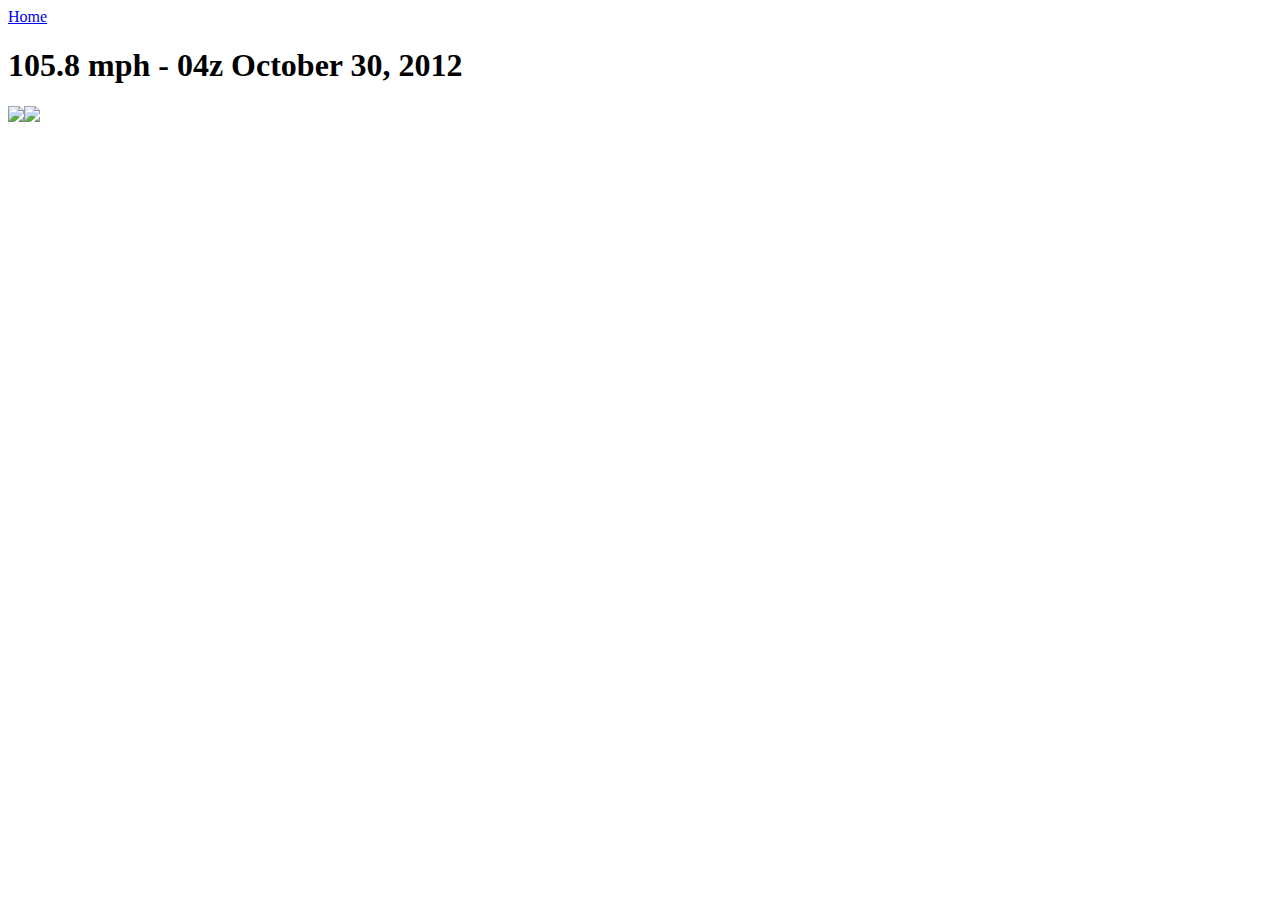
==== Event Pages/105.8 mph - 04z October 30, 2012.html @ 98e9d6e8 "Add Event Pages" ====
<!DOCTYPE html>
<html lang="en" dir="ltr">
  <head>
    <meta charset="utf-8">
    <title>105.8 mph - 04z October 30, 2012</title>
    <link rel="stylesheet" href="C:\Program Files\Python39\UNCA\Grandfather-Data\Web Page\stylesheet.css">
  </head>
  <body>
    <a href="C:\Program Files\Python39\UNCA\Grandfather-Data\Web Page\index.html">Home</a>
    <h1 class="basic-center">105.8 mph - 04z October 30, 2012</h1>
    <table align="center">
      <tbody>
        <tr>
          <img src="./All Graphics/500mb and MSLP 10-30-12.png" width="50%" class="basic-center">
          <img src="./All Graphics/Sounding 10-30-12.png" width="50%" class="basic-center">
        </tr>
      </tbody>
    </table>

  </body>
</html>
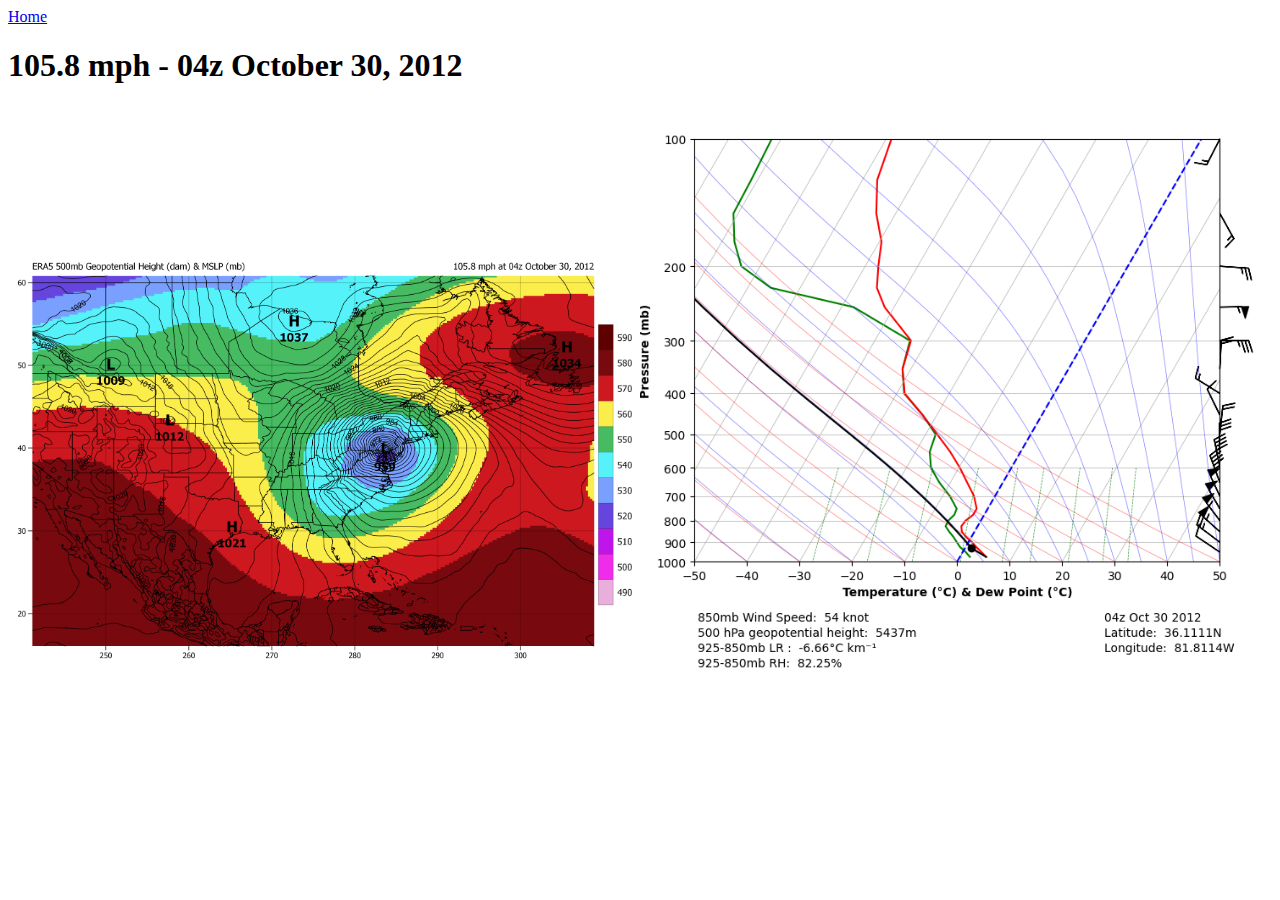
==== commit dd7b0cb4: "Update 105.8 mph - 04z October 30, 2012.html" ====
--- a/Event Pages/105.8 mph - 04z October 30, 2012.html
+++ b/Event Pages/105.8 mph - 04z October 30, 2012.html
@@ -3,10 +3,10 @@
   <head>
     <meta charset="utf-8">
     <title>105.8 mph - 04z October 30, 2012</title>
-    <link rel="stylesheet" href="C:\Program Files\Python39\UNCA\Grandfather-Data\Web Page\stylesheet.css">
+    <link rel="stylesheet" href="../../Grandpa-Wind-Page/stylesheet.css">
   </head>
   <body>
-    <a href="C:\Program Files\Python39\UNCA\Grandfather-Data\Web Page\index.html">Home</a>
+    <a href="../../Grandpa-Wind-Page/index.html">Home</a>
     <h1 class="basic-center">105.8 mph - 04z October 30, 2012</h1>
     <table align="center">
       <tbody>
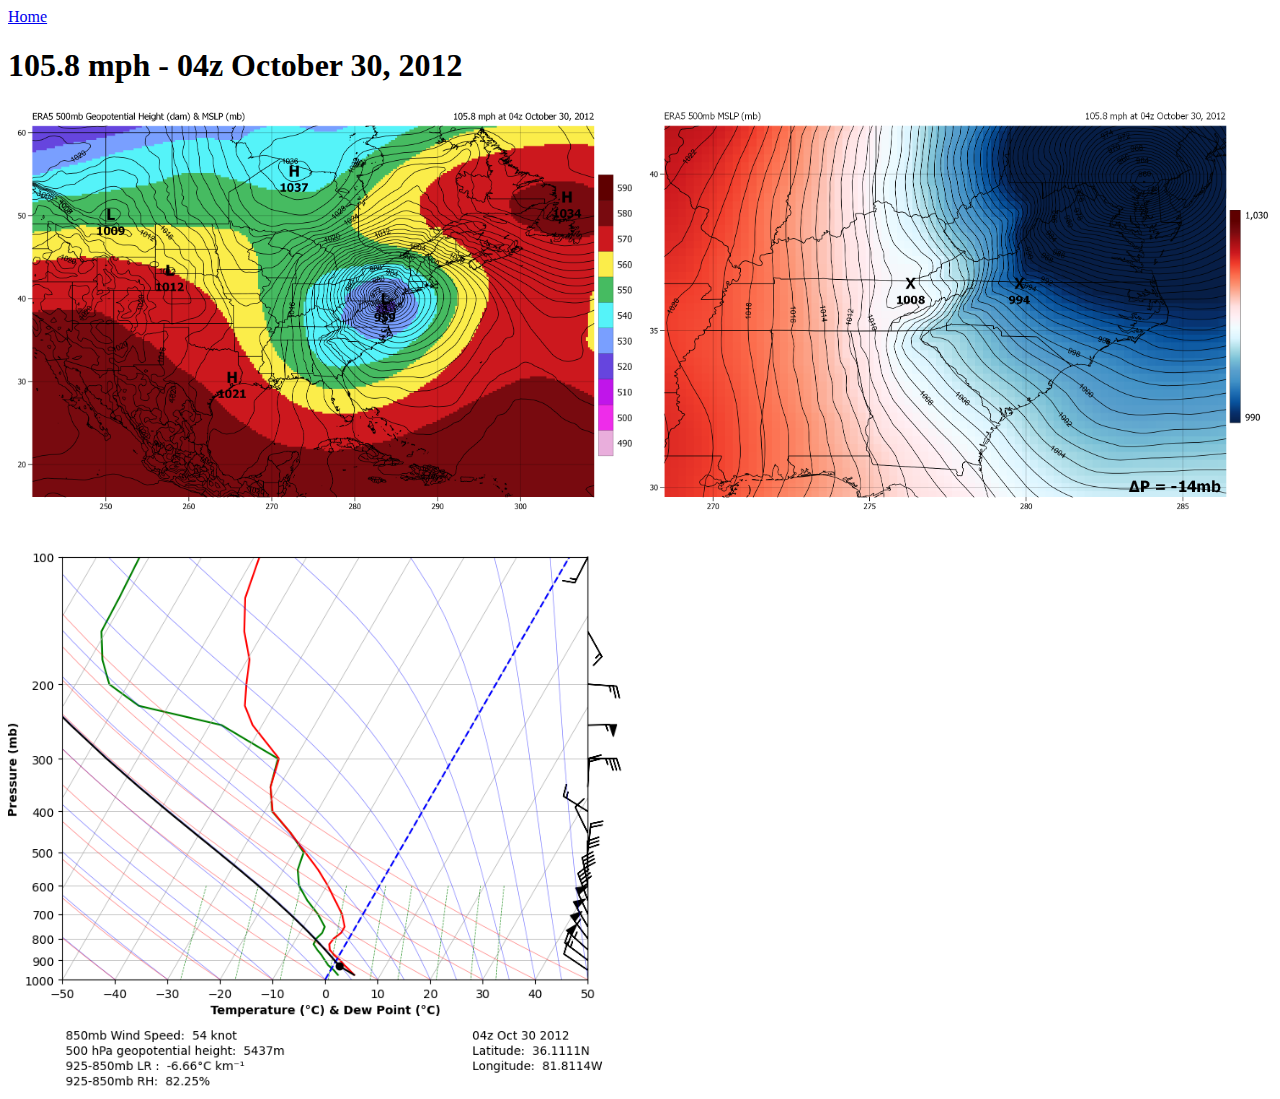
==== commit ea4ba0eb: "Update 105.8 mph - 04z October 30, 2012.html" ====
--- a/Event Pages/105.8 mph - 04z October 30, 2012.html
+++ b/Event Pages/105.8 mph - 04z October 30, 2012.html
@@ -12,6 +12,7 @@
       <tbody>
         <tr>
           <img src="./All Graphics/500mb and MSLP 10-30-12.png" width="50%" class="basic-center">
+          <img src="./All Graphics/Close-Up MSLP 10-30-12.png" width="50%" class="basic-center">
           <img src="./All Graphics/Sounding 10-30-12.png" width="50%" class="basic-center">
         </tr>
       </tbody>
